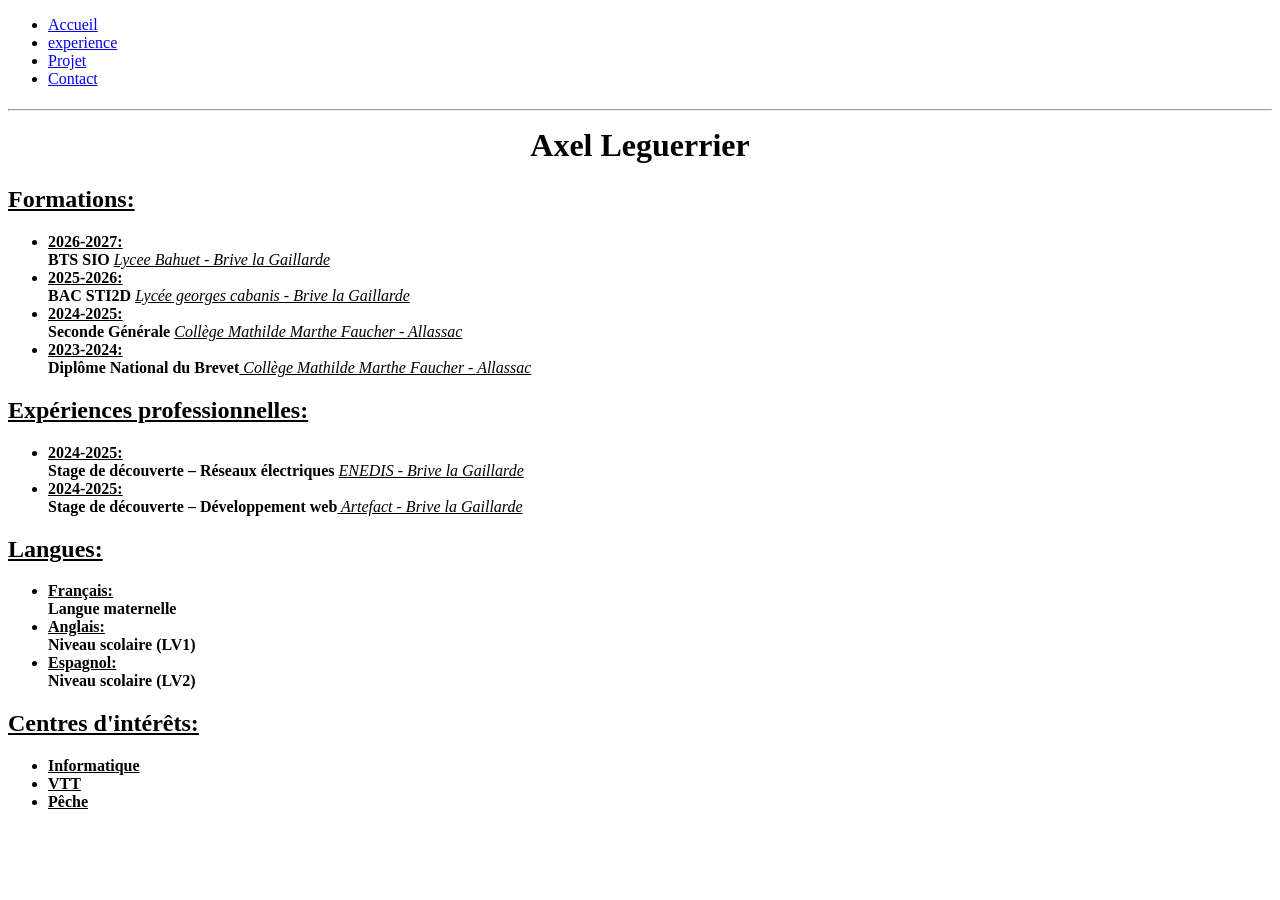
==== accueil.html @ de311bc1 "premier envoi" ====
<!DOCTYPE HTML>
<html lang="fr">
<head>
<meta charset="utf-8">
<title>Portfolio</title>
</head>
<body>

<ul>
<li><a href="accueil.html">Accueil</a></li>
<li><a href="experiences.html">experience</a></li>
<li><a href="projet.html">Projet</a></li>
<li><a href="contact.html">Contact</a></li>
</ul>

<h1><strong><hr><center>Axel Leguerrier</center></hr></strong></h1>

<h2><u>Formations:</u></h2>
<ul>
    <li><strong><u>2026-2027:</u></strong></br><strong>BTS SIO</strong> <i><u> Lycee Bahuet - Brive la Gaillarde</u></i></li>
    <li><strong><u>2025-2026:</u></strong></br><strong>BAC STI2D</strong> <i><u> Lycée georges cabanis - Brive la Gaillarde</u></i></li>
    <li><strong><u>2024-2025:</u></strong></br><strong>Seconde Générale</strong> <i><u> Collège Mathilde Marthe Faucher - Allassac</u></i></li>
    <li><strong><u>2023-2024:</u></strong></br><strong> Diplôme National du Brevet</strong><i><u> Collège Mathilde Marthe Faucher - Allassac</u></i></li>
</ul>
<h2><u>Expériences professionnelles:</u></h2>
<ul>
    <li><strong><u>2024-2025:</u></strong></br><strong> Stage de découverte – Réseaux électriques</strong> <i><u> ENEDIS - Brive la Gaillarde</u></i></li>
    <li><strong><u>2024-2025:</u></strong></br><strong> Stage de découverte – Développement web</strong><i><u> Artefact - Brive la Gaillarde</u></i></li>
</ul>
<h2><u>Langues:</u></h2>
<ul>
    <li><strong><u>Français:</u></strong></br><strong>  Langue maternelle</strong>
    <li><strong><u>Anglais:</u></strong></br><strong> Niveau scolaire (LV1)</strong>
    <li><strong><u>Espagnol:</u></strong></br><strong> Niveau scolaire (LV2)</strong>
</ul>
<h2><u>Centres d'intérêts:</u></h2>
<ul>
    <li><strong><u>Informatique</u></strong></br>
    <li><strong><u>VTT</u></strong></br>
    <li><strong><u>Pêche</u></strong></br>
</ul>


</body>
</html>
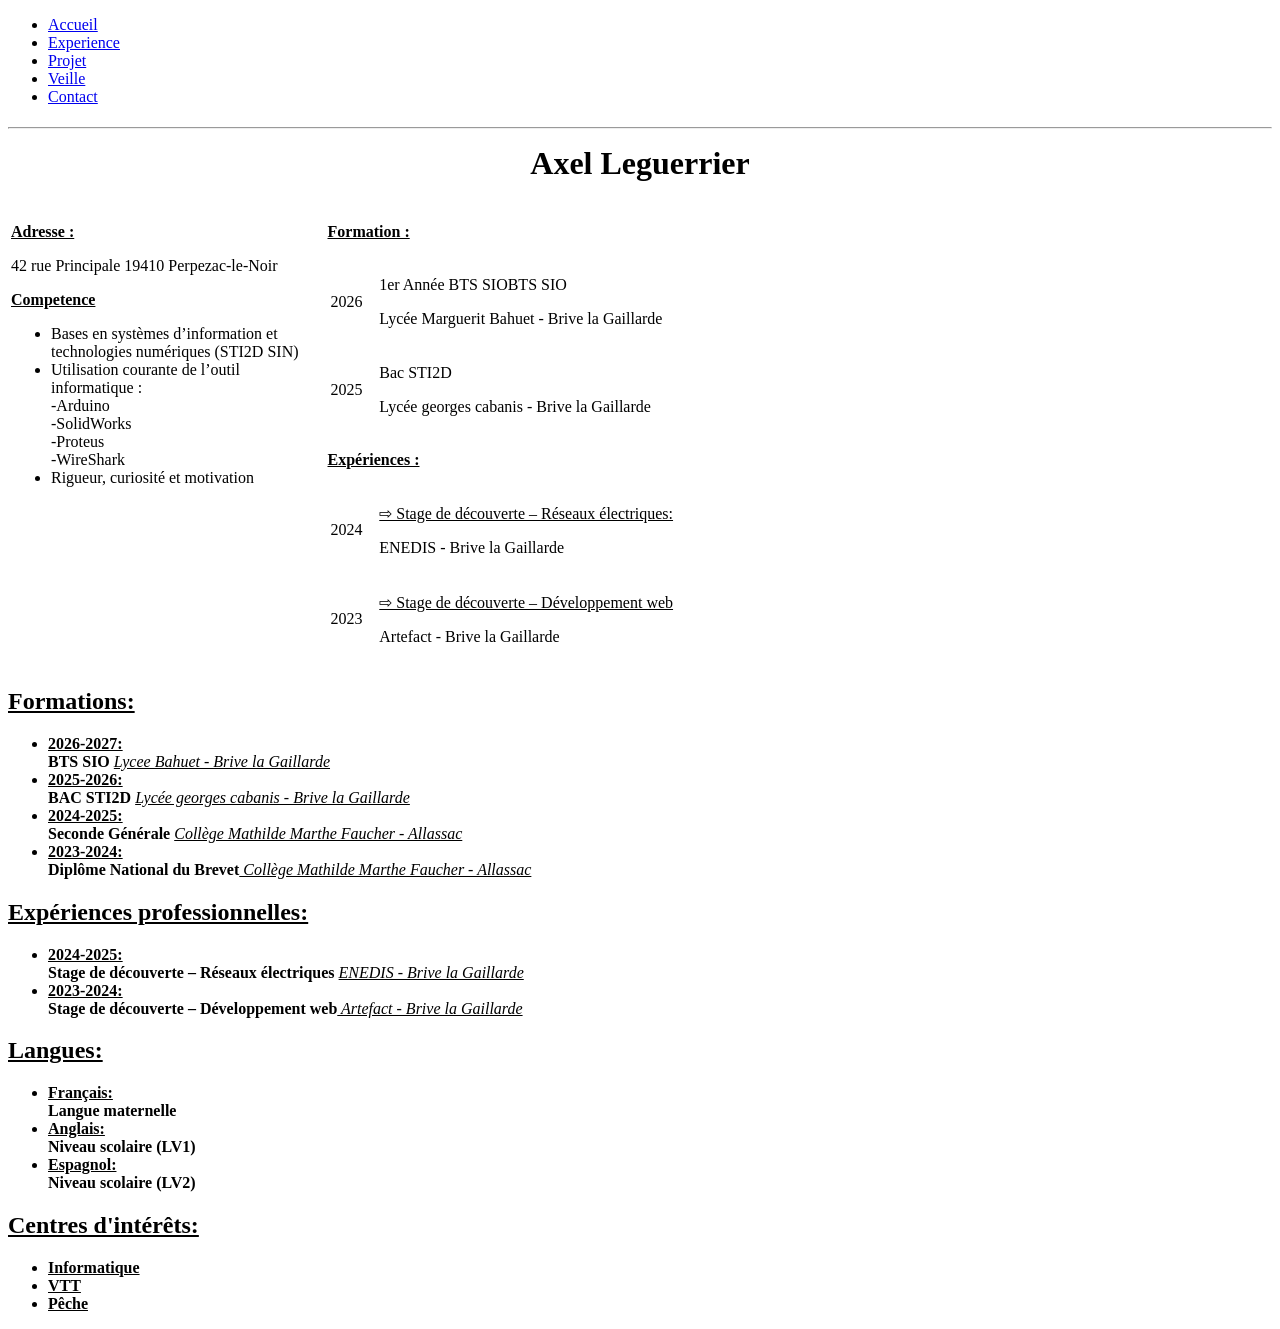
==== commit 0afee971: "modified" ====
--- a/accueil.html
+++ b/accueil.html
@@ -6,14 +6,76 @@
 </head>
 <body>
 
+<nav>
 <ul>
 <li><a href="accueil.html">Accueil</a></li>
-<li><a href="experiences.html">experience</a></li>
+<li><a href="experiences.html">Experience</a></li>
 <li><a href="projet.html">Projet</a></li>
+<li><a href="veille.html">Veille</a></li>
 <li><a href="contact.html">Contact</a></li>
 </ul>
+</nav>
 
 <h1><strong><hr><center>Axel Leguerrier</center></hr></strong></h1>
+
+<table width="100%">
+    <tr>
+        <td width="25%" valign="top" >
+            <p><u><strong>Adresse :</strong></u></p>
+            <p>42 rue Principale 19410 Perpezac-le-Noir</p>
+            <p><u><strong>Competence</strong></u></p>
+            <ul>
+                <li>Bases en systèmes d’information et technologies numériques (STI2D SIN)</li>
+                <li>Utilisation courante de l’outil informatique :<br>-Arduino<br>-SolidWorks<br>-Proteus<br>-WireShark</li>
+                <li>Rigueur, curiosité et motivation</li>
+            </ul>
+        </td>
+        <td width="75%" valign="top">
+            <p><u><strong>Formation :</strong></u></p>
+            <table width="100%">
+                <tr>
+                    <td width="5%">
+                        2026
+                    </td>
+                    <td width="95%">
+                        <p>1er Année BTS SIOBTS SIO</p>
+                        <p>Lycée Marguerit Bahuet - Brive la Gaillarde</p>
+                    </td>
+                </tr>
+                <tr>
+                    <td>
+                        2025
+                    </td>
+                    <td>
+                        <p>Bac STI2D</p>
+                        <p>Lycée georges cabanis - Brive la Gaillarde</p>
+                    </td>
+                </tr>
+            </table>
+            <p><u><strong>Expériences :</strong></u></p>
+            <table width="100%">
+                <tr>
+                    <td width="5%">
+                        2024
+                    </td>
+                    <td width="95%">
+                    <p><u>⇨ Stage de découverte – Réseaux électriques:</u></p>
+                    <p>ENEDIS - Brive la Gaillarde</p>
+                    </td>
+                </tr>
+                <tr>
+                    <td>
+                        2023
+                    </td>
+                    <td>
+                        <p><u>⇨ Stage de découverte – Développement web</u></p>
+                        <p>Artefact - Brive la Gaillarde</p>      
+                    </td>
+                </tr>      
+            </table>
+        </td>
+    </tr>
+</table>
 
 <h2><u>Formations:</u></h2>
 <ul>
@@ -25,7 +87,7 @@
 <h2><u>Expériences professionnelles:</u></h2>
 <ul>
     <li><strong><u>2024-2025:</u></strong></br><strong> Stage de découverte – Réseaux électriques</strong> <i><u> ENEDIS - Brive la Gaillarde</u></i></li>
-    <li><strong><u>2024-2025:</u></strong></br><strong> Stage de découverte – Développement web</strong><i><u> Artefact - Brive la Gaillarde</u></i></li>
+    <li><strong><u>2023-2024:</u></strong></br><strong> Stage de découverte – Développement web</strong><i><u> Artefact - Brive la Gaillarde</u></i></li>
 </ul>
 <h2><u>Langues:</u></h2>
 <ul>
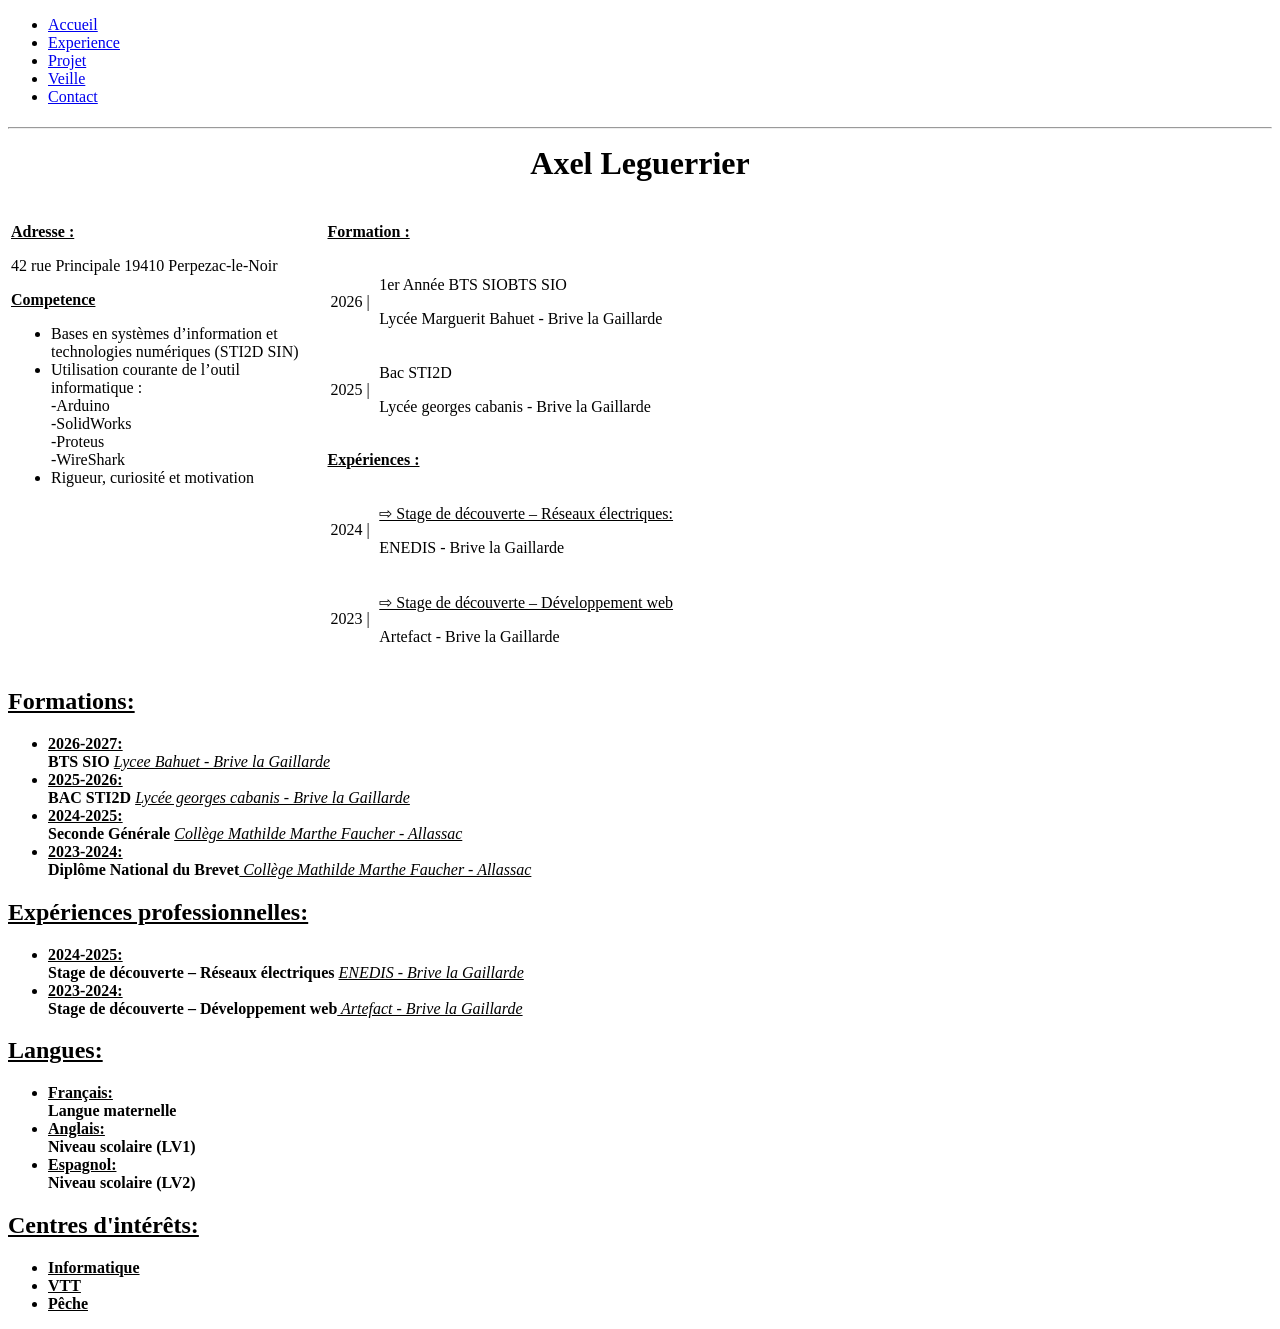
==== commit 68c3cf86: "Deuxieme envoie" ====
--- a/accueil.html
+++ b/accueil.html
@@ -35,7 +35,7 @@
             <table width="100%">
                 <tr>
                     <td width="5%">
-                        2026
+                        2026 |
                     </td>
                     <td width="95%">
                         <p>1er Année BTS SIOBTS SIO</p>
@@ -44,7 +44,7 @@
                 </tr>
                 <tr>
                     <td>
-                        2025
+                        2025 |
                     </td>
                     <td>
                         <p>Bac STI2D</p>
@@ -56,7 +56,7 @@
             <table width="100%">
                 <tr>
                     <td width="5%">
-                        2024
+                        2024 |
                     </td>
                     <td width="95%">
                     <p><u>⇨ Stage de découverte – Réseaux électriques:</u></p>
@@ -65,7 +65,7 @@
                 </tr>
                 <tr>
                     <td>
-                        2023
+                        2023 |
                     </td>
                     <td>
                         <p><u>⇨ Stage de découverte – Développement web</u></p>
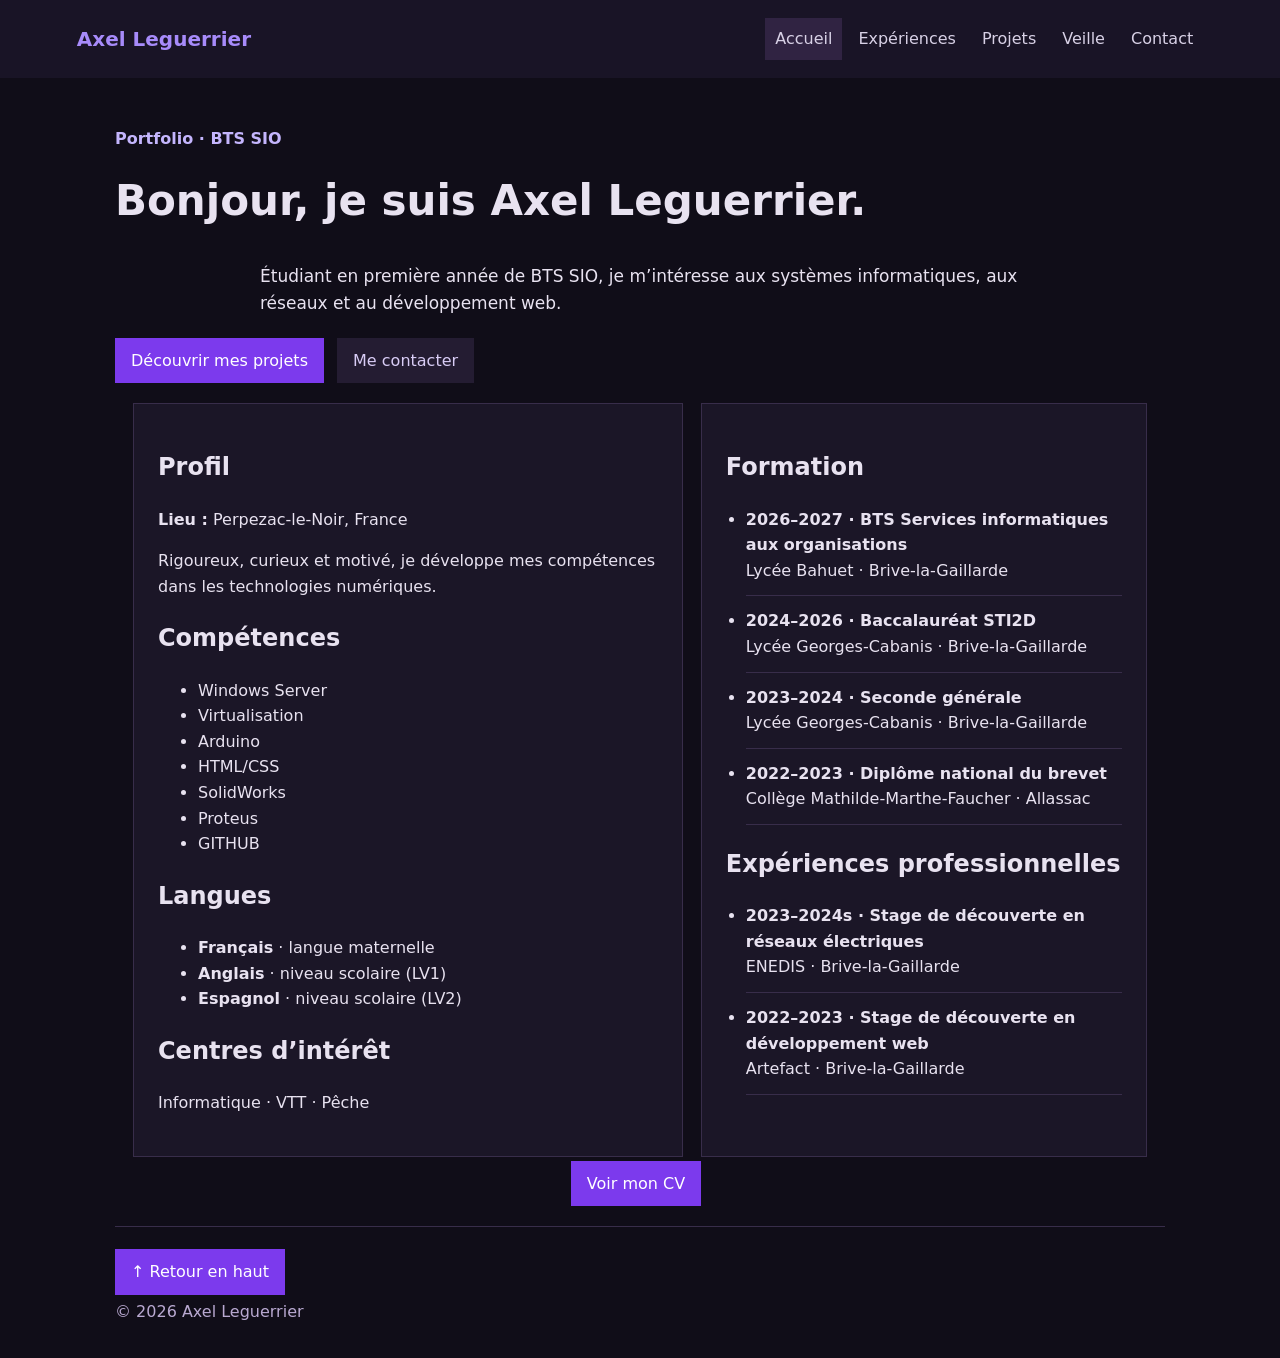
==== commit a18c63d1: "Add files via upload" ====
--- a/accueil.html
+++ b/accueil.html
@@ -1,107 +1,70 @@
-<!DOCTYPE HTML>
-<html lang="fr">
-<head>
-<meta charset="utf-8">
-<title>Portfolio</title>
-</head>
-<body>
-
-<nav>
-<ul>
-<li><a href="accueil.html">Accueil</a></li>
-<li><a href="experiences.html">Experience</a></li>
-<li><a href="projet.html">Projet</a></li>
-<li><a href="veille.html">Veille</a></li>
-<li><a href="contact.html">Contact</a></li>
-</ul>
-</nav>
-
-<h1><strong><hr><center>Axel Leguerrier</center></hr></strong></h1>
-
-<table width="100%">
-    <tr>
-        <td width="25%" valign="top" >
-            <p><u><strong>Adresse :</strong></u></p>
-            <p>42 rue Principale 19410 Perpezac-le-Noir</p>
-            <p><u><strong>Competence</strong></u></p>
-            <ul>
-                <li>Bases en systèmes d’information et technologies numériques (STI2D SIN)</li>
-                <li>Utilisation courante de l’outil informatique :<br>-Arduino<br>-SolidWorks<br>-Proteus<br>-WireShark</li>
-                <li>Rigueur, curiosité et motivation</li>
-            </ul>
-        </td>
-        <td width="75%" valign="top">
-            <p><u><strong>Formation :</strong></u></p>
-            <table width="100%">
-                <tr>
-                    <td width="5%">
-                        2026 |
-                    </td>
-                    <td width="95%">
-                        <p>1er Année BTS SIOBTS SIO</p>
-                        <p>Lycée Marguerit Bahuet - Brive la Gaillarde</p>
-                    </td>
-                </tr>
-                <tr>
-                    <td>
-                        2025 |
-                    </td>
-                    <td>
-                        <p>Bac STI2D</p>
-                        <p>Lycée georges cabanis - Brive la Gaillarde</p>
-                    </td>
-                </tr>
-            </table>
-            <p><u><strong>Expériences :</strong></u></p>
-            <table width="100%">
-                <tr>
-                    <td width="5%">
-                        2024 |
-                    </td>
-                    <td width="95%">
-                    <p><u>⇨ Stage de découverte – Réseaux électriques:</u></p>
-                    <p>ENEDIS - Brive la Gaillarde</p>
-                    </td>
-                </tr>
-                <tr>
-                    <td>
-                        2023 |
-                    </td>
-                    <td>
-                        <p><u>⇨ Stage de découverte – Développement web</u></p>
-                        <p>Artefact - Brive la Gaillarde</p>      
-                    </td>
-                </tr>      
-            </table>
-        </td>
-    </tr>
-</table>
-
-<h2><u>Formations:</u></h2>
-<ul>
-    <li><strong><u>2026-2027:</u></strong></br><strong>BTS SIO</strong> <i><u> Lycee Bahuet - Brive la Gaillarde</u></i></li>
-    <li><strong><u>2025-2026:</u></strong></br><strong>BAC STI2D</strong> <i><u> Lycée georges cabanis - Brive la Gaillarde</u></i></li>
-    <li><strong><u>2024-2025:</u></strong></br><strong>Seconde Générale</strong> <i><u> Collège Mathilde Marthe Faucher - Allassac</u></i></li>
-    <li><strong><u>2023-2024:</u></strong></br><strong> Diplôme National du Brevet</strong><i><u> Collège Mathilde Marthe Faucher - Allassac</u></i></li>
-</ul>
-<h2><u>Expériences professionnelles:</u></h2>
-<ul>
-    <li><strong><u>2024-2025:</u></strong></br><strong> Stage de découverte – Réseaux électriques</strong> <i><u> ENEDIS - Brive la Gaillarde</u></i></li>
-    <li><strong><u>2023-2024:</u></strong></br><strong> Stage de découverte – Développement web</strong><i><u> Artefact - Brive la Gaillarde</u></i></li>
-</ul>
-<h2><u>Langues:</u></h2>
-<ul>
-    <li><strong><u>Français:</u></strong></br><strong>  Langue maternelle</strong>
-    <li><strong><u>Anglais:</u></strong></br><strong> Niveau scolaire (LV1)</strong>
-    <li><strong><u>Espagnol:</u></strong></br><strong> Niveau scolaire (LV2)</strong>
-</ul>
-<h2><u>Centres d'intérêts:</u></h2>
-<ul>
-    <li><strong><u>Informatique</u></strong></br>
-    <li><strong><u>VTT</u></strong></br>
-    <li><strong><u>Pêche</u></strong></br>
-</ul>
-
-
-</body>
+<!DOCTYPE html>
+<html lang="fr">
+<head>
+    <meta charset="utf-8">
+    <meta name="viewport" content="width=device-width, initial-scale=1">
+    <title>Accueil | Axel Leguerrier</title>
+    <link rel="stylesheet" href="CSS/style.css">
+</head>
+<body>
+    <nav class="navigation" id="haut">
+        <a class="nom" href="accueil.html">Axel Leguerrier</a>
+        <ul class="menu">
+            <li><a class="actif" href="accueil.html">Accueil</a></li>
+            <li><a href="experiences.html">Expériences</a></li>
+            <li><a href="projet.html">Projets</a></li>
+            <li><a href="veille.html">Veille</a></li>
+            <li><a href="contact.html">Contact</a></li>
+        </ul>
+    </nav>
+
+    <p class="surtitre">Portfolio · BTS SIO</p>
+    <h1 class="grand-titre">Bonjour, je suis Axel Leguerrier.</h1>
+    <p class="intro">Étudiant en première année de BTS SIO, je m’intéresse aux systèmes informatiques, aux réseaux et au développement web.</p>
+    <p class="boutons"><a class="bouton" href="projet.html">Découvrir mes projets</a> <a class="bouton secondaire" href="contact.html">Me contacter</a></p>
+
+    <table class="colonnes">
+        <tr>
+            <td class="carte">
+                <h2>Profil</h2>
+                <p><strong>Lieu :</strong> Perpezac-le-Noir, France</p>
+                <p>Rigoureux, curieux et motivé, je développe mes compétences dans les technologies numériques.</p>
+                <h2>Compétences</h2>
+                <ul>
+                    <li>Windows Server</li>
+                    <li>Virtualisation</li>
+                    <li>Arduino</li>
+                    <li>HTML/CSS</li>
+                    <li>SolidWorks</li>
+                    <li>Proteus</li>
+                    <li>GITHUB</li>
+                </ul>
+                <h2>Langues</h2>
+                <ul>
+                    <li><strong>Français</strong> · langue maternelle</li>
+                    <li><strong>Anglais</strong> · niveau scolaire (LV1)</li>
+                    <li><strong>Espagnol</strong> · niveau scolaire (LV2)</li>
+                </ul>
+                <h2>Centres d’intérêt</h2>
+                <p>Informatique · VTT · Pêche</p>
+            </td>
+            <td class="carte">
+                <h2>Formation</h2>
+                <ul class="parcours">
+                    <li><strong>2026–2027 · BTS Services informatiques aux organisations</strong><br>Lycée Bahuet · Brive-la-Gaillarde</li>
+                    <li><strong>2024–2026 · Baccalauréat STI2D</strong><br>Lycée Georges-Cabanis · Brive-la-Gaillarde</li>
+                    <li><strong>2023–2024 · Seconde générale</strong><br>Lycée Georges-Cabanis · Brive-la-Gaillarde</li>
+                    <li><strong>2022–2023 · Diplôme national du brevet</strong><br>Collège Mathilde-Marthe-Faucher · Allassac</li>
+                </ul>
+                <h2>Expériences professionnelles</h2>
+                <ul class="parcours">
+                    <li><strong>2023–2024s · Stage de découverte en réseaux électriques</strong><br>ENEDIS · Brive-la-Gaillarde</li>
+                    <li><strong>2022–2023 · Stage de découverte en développement web</strong><br>Artefact · Brive-la-Gaillarde</li>
+                </ul>
+            </td>
+        </tr>
+    </table>
+    <center><a target="_blank" href="https://canva.link/sku6c167k0b3uqr" class="bouton">Voir mon CV</a></center>
+    <p class="pied"><a class="bouton" href="#haut">↑ Retour en haut</a><br>© 2026 Axel Leguerrier</p>
+</body>
 </html>
--- a/CSS/style.css
+++ b/CSS/style.css
@@ -0,0 +1,158 @@
+﻿body {
+    margin: 0;
+    background: #100D18;
+    color: #E8E2F0;
+    font-family: "Syne", "Segoe UI", system-ui, sans-serif;
+    line-height: 1.6;
+}
+
+/* Le a definit la couleur de tous les liens. */
+a {
+    color: #C4B5FD;
+}
+
+/* Menu */
+.navigation {
+    display: flex;
+    align-items: center;
+    justify-content: space-between;
+    gap: 20px;
+    padding: 18px 6%;
+    background: #191426;
+}
+
+.nom {
+    color: #A78BFA;
+    font-size: 20px;
+    font-weight: bold;
+    text-decoration: none;
+}
+
+.menu {
+    display: flex;
+    flex-wrap: wrap;
+    gap: 6px;
+    margin: 0;
+    padding: 0;
+    list-style: none;
+}
+
+/* Style les liens du menu uniquement. */
+.menu a {
+    display: block;
+    padding: 8px 10px;
+    color: #D8D1E6;
+    text-decoration: none;
+}
+
+/* indique la page actuellement ouverte. */
+.actif {
+    background: #302342;
+    color: #EDE7F6;
+}
+
+/* titres et introduction */
+.surtitre, .grand-titre, .intro, .boutons, .colonnes,
+.cartes, .titre-tableau, .coordonnees, .pied {
+    width: 88%;
+    max-width: 1050px;
+    margin-right: auto;
+    margin-left: auto;
+}
+
+.surtitre {
+    margin-top: 48px;
+    color: #C4B5FD;
+    font-weight: bold;
+}
+
+.grand-titre {
+    margin-top: 0;
+    font-family: "Syne", "Segoe UI", system-ui, sans-serif;
+    font-size: 42px;
+}
+
+.intro {
+    max-width: 760px;
+    font-size: 17px;
+}
+
+/* Boutons */
+.bouton {
+    display: inline-block;
+    margin: 4px 8px 4px 0;
+    padding: 10px 16px;
+    background: #7C3AED;
+    color: #FFFFFF;
+    text-decoration: none;
+}
+
+.bouton.secondaire {
+    background: #241C32;
+    color: #D8CCF5;
+}
+
+/* Tableaux et cartes */
+.colonnes {
+    border-spacing: 18px 0;
+}
+
+.carte {
+    padding: 24px;
+    background: #1B1627;
+    border: 1px solid #382D4A;
+    vertical-align: top;
+}
+
+h1, h2 {
+    font-family: "Syne", "Segoe UI", system-ui, sans-serif;
+}
+
+.parcours {
+    padding-left: 20px;
+}
+
+.parcours li {
+    margin-bottom: 12px;
+    padding-bottom: 12px;
+    border-bottom: 1px solid #382D4A;
+}
+
+.cartes {
+    display: grid;
+    grid-template-columns: repeat(2, 1fr);
+    gap: 18px;
+    border-top: 4px solid #8B5CF6;
+    margin-top: 28px;
+    margin-bottom: 48px;
+    padding: 0;
+    list-style: none;
+}
+
+.date {
+    color: #C4B5FD;
+    font-weight: bold;
+}
+
+.coordonnees {
+    border-collapse: collapse;
+    margin-bottom: 48px;
+    background: #1B1627;
+}
+
+.coordonnees th, .coordonnees td {
+    padding: 16px;
+    border: 1px solid #382D4A;
+    text-align: left;
+}
+
+.coordonnees th {
+    background: #5B21B6;
+    color: #FFFFFF;
+}
+
+.pied {
+    padding: 18px 0;
+    border-top: 1px solid #382D4A;
+    color: #B9A9D1;
+}
